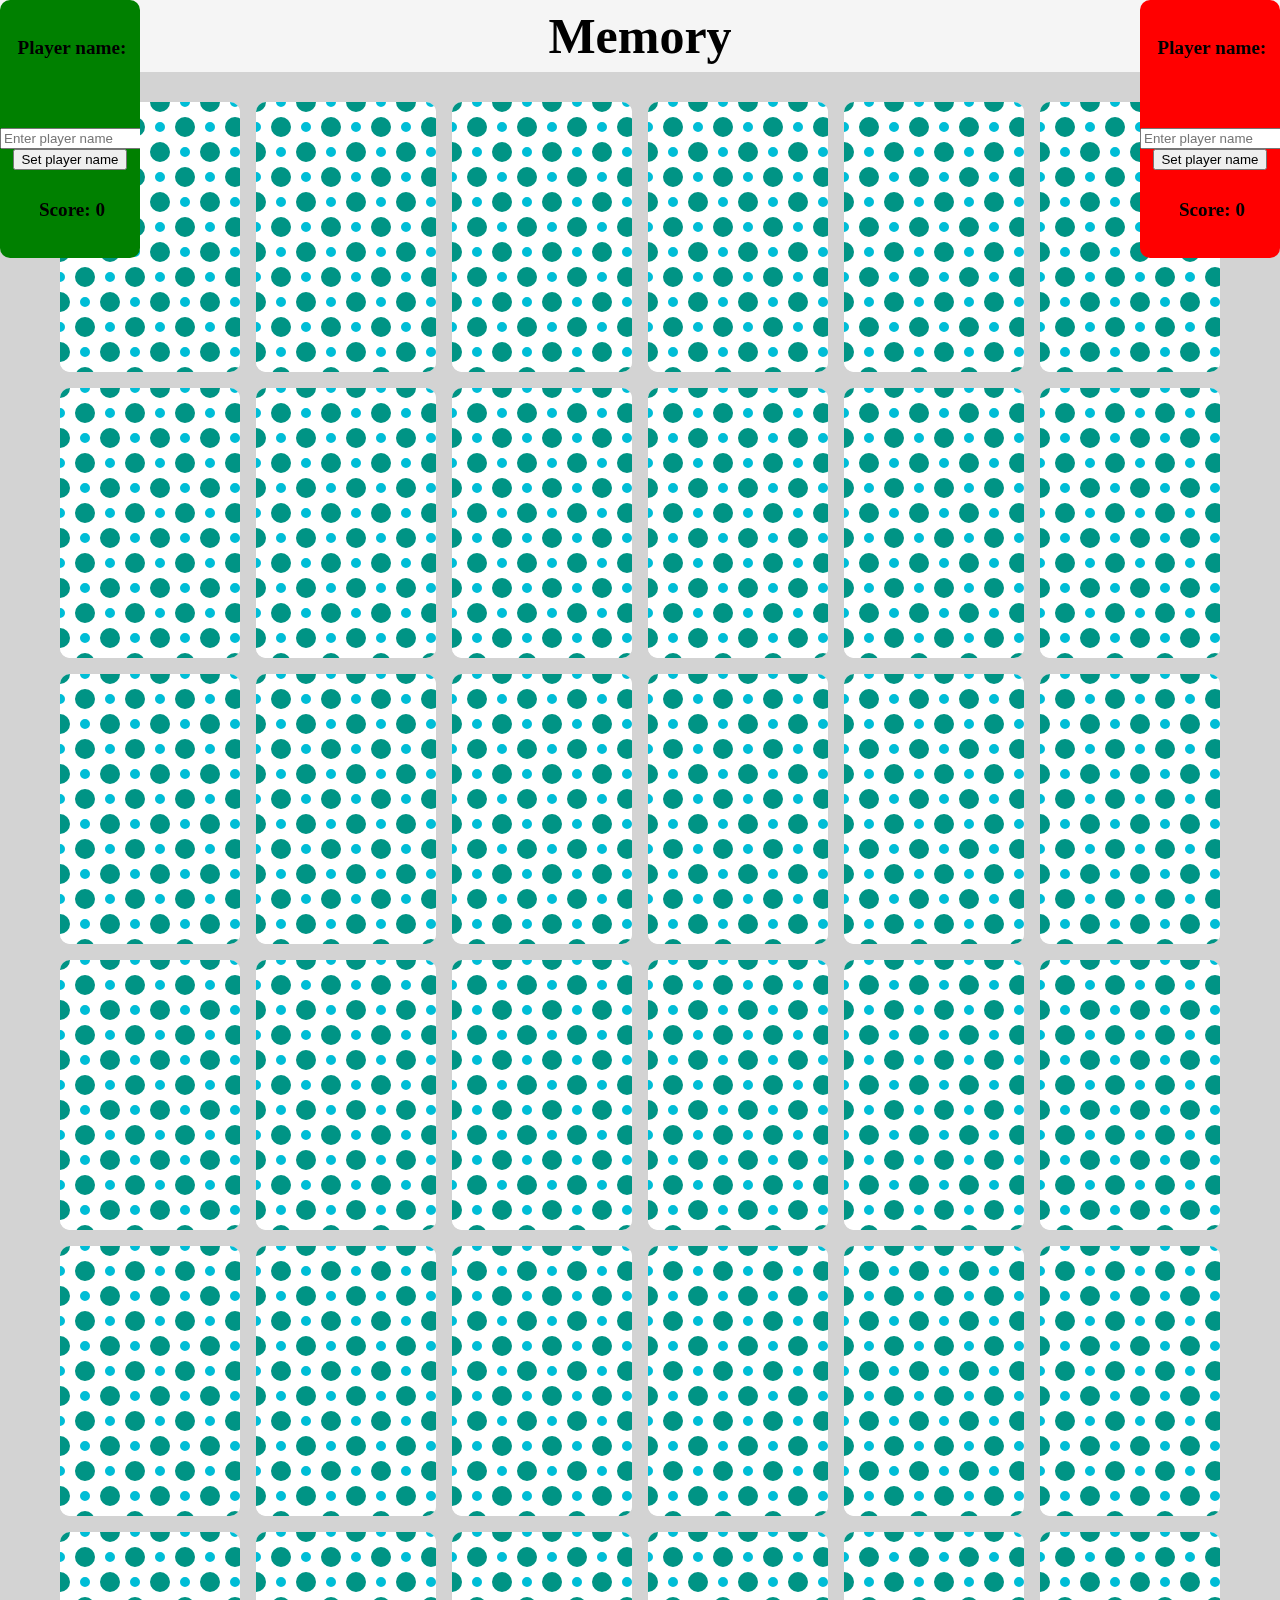
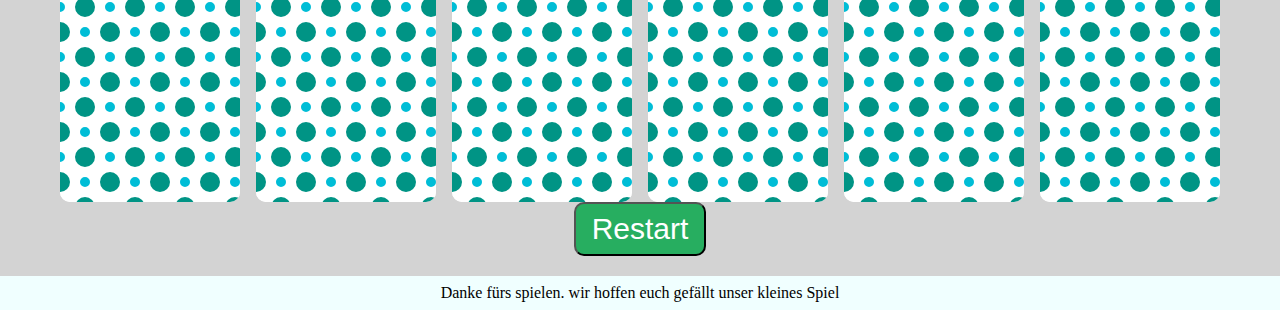
==== Ming_Memory/Multiplayer.html @ 95bf3670 "Add files via upload" ====
<!DOCTYPE html>
<html>
  <head>
    <meta charset="UTF-8" name="viewport" content="width=device-width, initial-scale=1">
    <script src="https://kit.fontawesome.com/5b36751d13.js" crossorigin="anonymous"></script>
    <link rel="stylesheet" href="common.css">
    <link rel="stylesheet" href="multiplayer.css">

    <title>MIng Memory</title>
  </head>
  <body>
  <header>
    <a href="index.html"> <i class="fa-solid fa-house"> </i> </a>
    Memory
  </header>
    <div class="grid-container">
    </div>
  <div class="score left">

    <p>  Player name:<div id="playerName"></div>

    </p>

    <div id="divSetPlayerName">

      <input type="text" id="playerNameInput" placeholder="Enter player name" />

      <button onclick="setPlayerName();">Set player name</button>
    </div>


    <p>Score: <span class="score1"></span></p>
  </div>

  <div class="score right">

   <p>  Player name:<div id="playerName2"></div>

    </p>

    <div id="divSetPlayerName2">

      <input type="text" id="playerNameInput2" placeholder="Enter player name" />

      <button onclick="setPlayerName2();">Set player name</button>
    </div>



    <p> Score: <span class="score2"></span></p>
  </div>
    <div class="actions">
        <button onclick="restart()">Restart</button>
    </div>
  <footer>
    Danke fürs spielen. wir hoffen euch gefällt unser kleines Spiel
  </footer>
    <script src="multiplayer.js"></script>
  </body>
</html>
---- Ming_Memory/common.css ----
*{
    box-sizing: border-box;
}
html {
    scroll-behavior: smooth;
}
body{
    text-align: center;
    font-family: Calibri ;
    margin: 0;

}
header {
    background-color: whitesmoke;
    width: 100%;
    text-align: center;
    overflow: auto;
    padding: 7px;
    font-weight: 700;
    font-size: 50px;
    margin-bottom: 30px;


}
a{
    text-decoration: none;
    color: black   ;
}

footer {
    margin-top: auto;
    width: 100%;
    background-color: azure;
    padding: 8px;
    text-align: center;

}
---- Ming_Memory/multiplayer.css ----
body {
    background-color: lightgray;
}

h1 {
    text-align: center;
    font-weight: 700;
    font-size: 50px;
}

p {
    text-align: center;
    font-size: 30px;
    font-weight: bold;
}

.actions {
    display: flex;
    justify-content: center;
}

.actions button {
    padding: 8px 16px;
    font-size: 30px;
    border-radius: 10px;
    background-color: #27ae60;
    color: white;
    margin-bottom: 20px;
}

.grid-container {
  display: grid;
  justify-content: center;
  grid-gap: 16px;
  grid-template-columns: repeat(6, 180px);
  grid-template-rows: repeat(4, calc(180px / 2 * 3));

}

.card {
  height: calc(180px / 2 * 3);
  width: 180px;
  border-radius: 10px;
  background-color: white;
  position: relative;
  transform-style: preserve-3d;
  transition: all 0.5s ease-in-out;
}

.front-image {
  width: 80px;
  height: fit-content;
  user-drag: none;
  -webkit-user-drag: none;
  user-select: none;
  -moz-user-select: none;
  -webkit-user-select: none;
  -ms-user-select: none;
}

.card.flipped {
  transform: rotateY(180deg);
}

.front, .back {
    backface-visibility: hidden;
    position: absolute;
    border-radius: 10px;
    top: 0;
    left: 0;
    height: 100%;
    width: 100%;
}

.card .front {
  display: flex;
  justify-content: center;
  align-items: center;
}

.card .back {
  background-image: url("data:image/svg+xml,<svg id='patternId' width='100%' height='100%' xmlns='http://www.w3.org/2000/svg'><defs><pattern id='a' patternUnits='userSpaceOnUse' width='25' height='25' patternTransform='scale(2) rotate(0)'><rect x='0' y='0' width='100%' height='100%' fill='hsla(0,0%,100%,1)'/><path d='M25 30a5 5 0 110-10 5 5 0 010 10zm0-25a5 5 0 110-10 5 5 0 010 10zM0 30a5 5 0 110-10 5 5 0 010 10zM0 5A5 5 0 110-5 5 5 0 010 5zm12.5 12.5a5 5 0 110-10 5 5 0 010 10z'  stroke-width='1' stroke='none' fill='hsla(174, 100%, 29%, 1)'/><path d='M0 15a2.5 2.5 0 110-5 2.5 2.5 0 010 5zm25 0a2.5 2.5 0 110-5 2.5 2.5 0 010 5zM12.5 2.5a2.5 2.5 0 110-5 2.5 2.5 0 010 5zm0 25a2.5 2.5 0 110-5 2.5 2.5 0 010 5z'  stroke-width='1' stroke='none' fill='hsla(187, 100%, 42%, 1)'/></pattern></defs><rect width='800%' height='800%' transform='translate(0,0)' fill='url(%23a)'/></svg>");
  background-position: center center;
  background-size: cover;
  backface-visibility: hidden;
}

.card .front {
  transform: rotateY(180deg);
}

.score {
    width: 140px;
    position: fixed;
    z-index: 1;
    top: 40%;
    overflow-x: hidden;
    padding: 8px 0;
    background-color: red;
    margin: 10px;
    border-radius: 10px;
}

@media (max-width: 1450px) {
    .score {
        top: 0;
        margin: 0;
    }
}

.score.left {
    left: 0;
}

.score.right {
    right: 0;
}

.score.active {
    background: green;
}

.score p {
    padding: 10px 10px 10px 14px;
    font-size: 1.5vw;
    color: black;
    display: compact;
}

.button {
    border-radius: 30px;
}
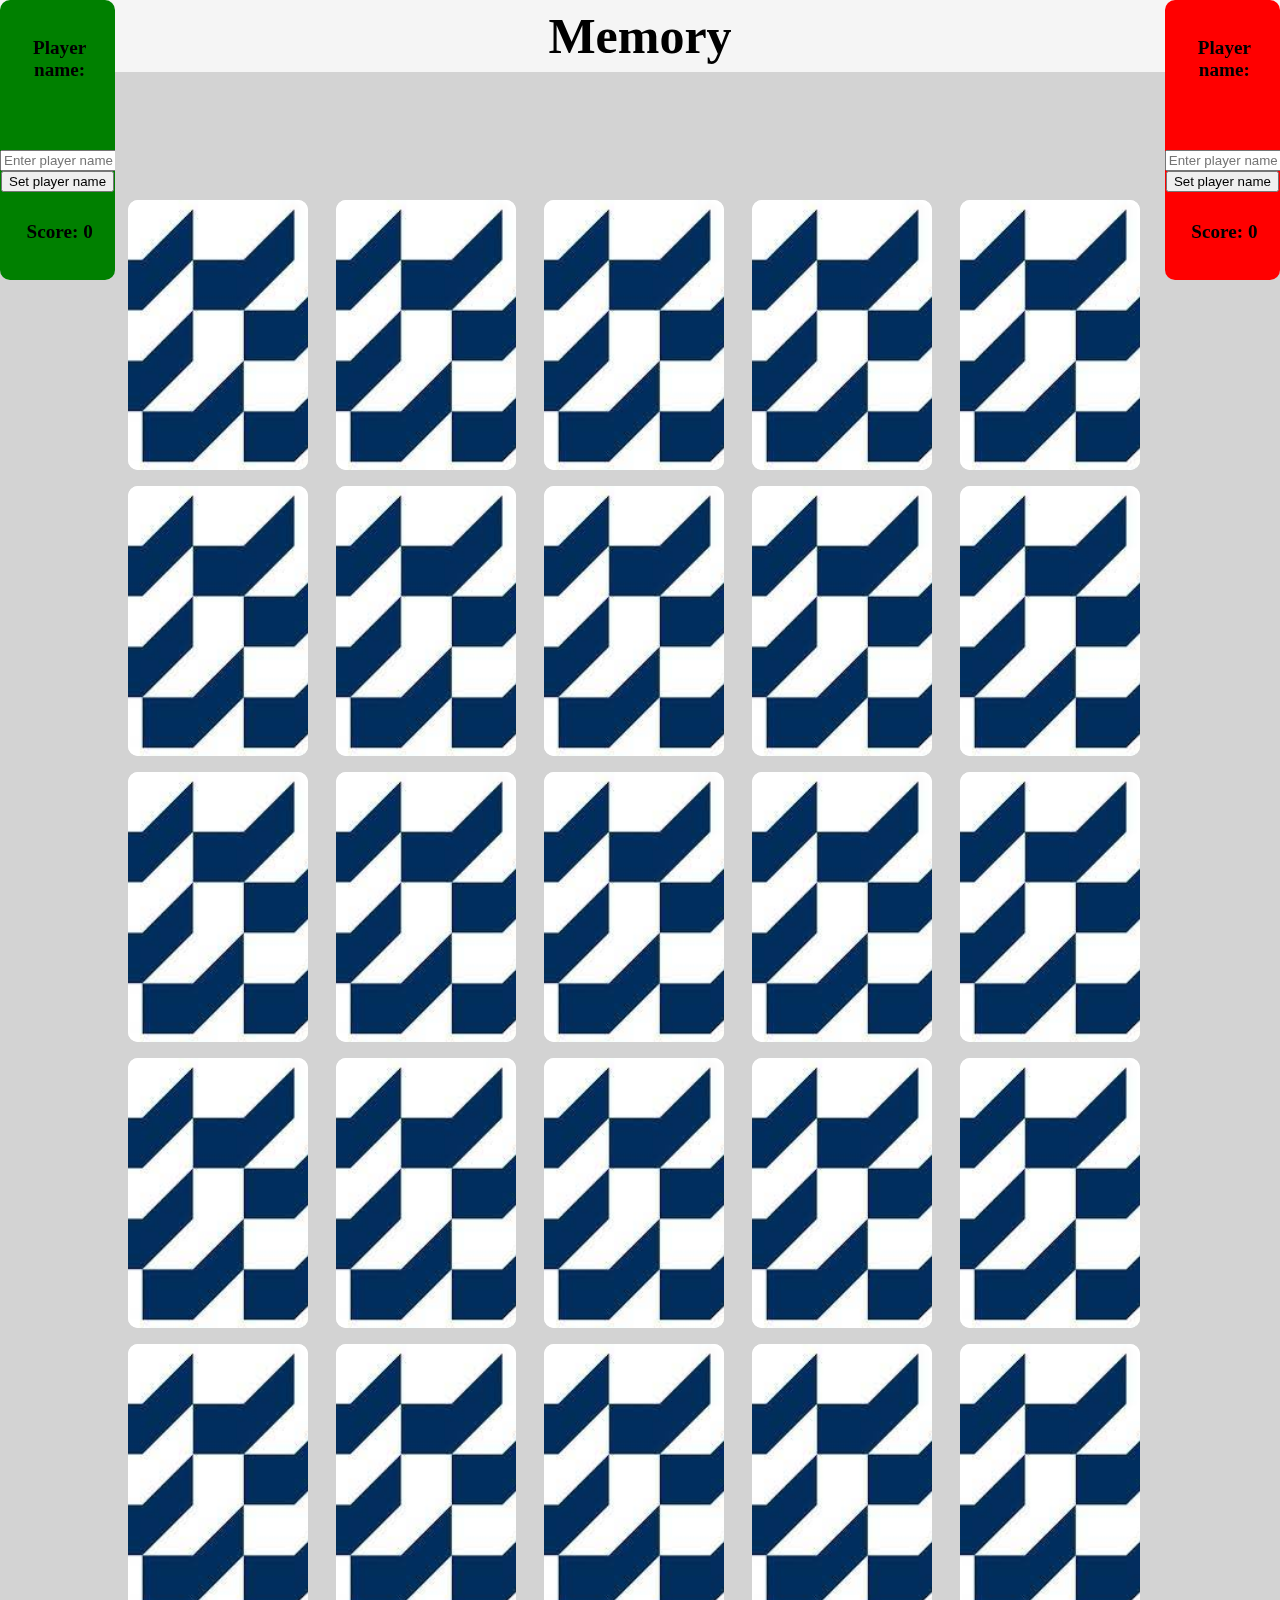
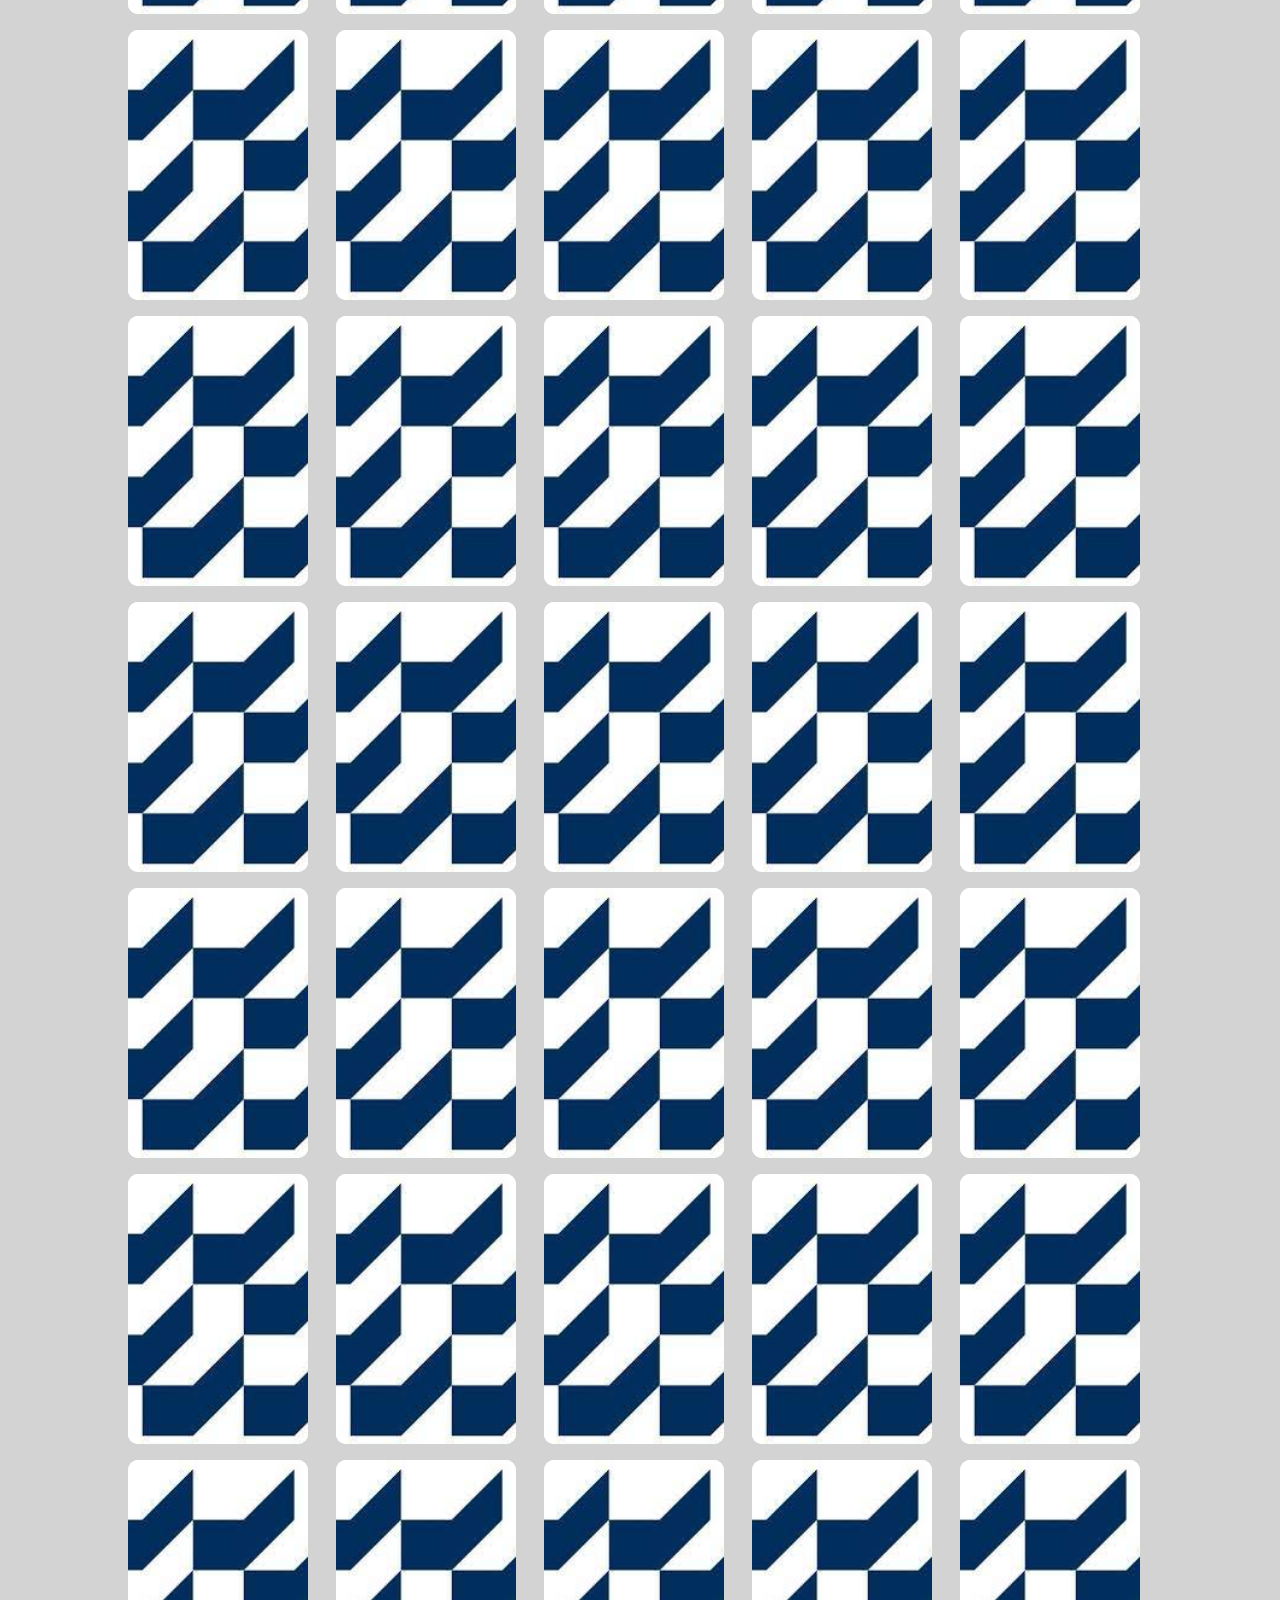
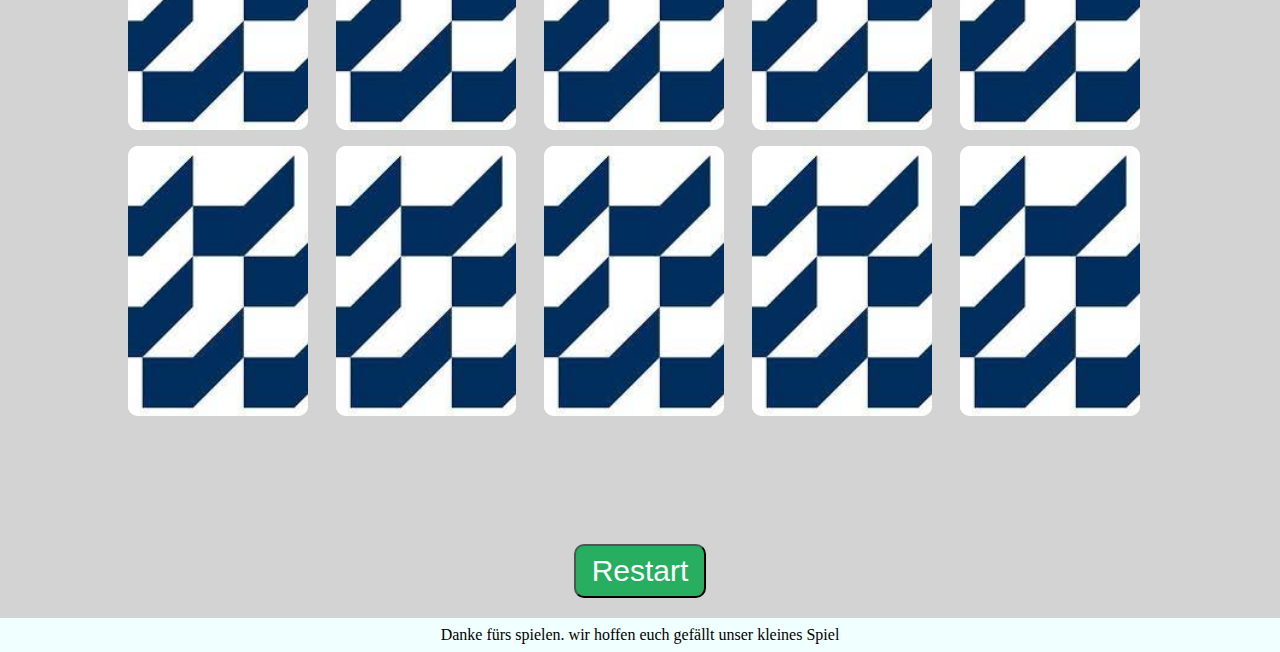
==== commit 7272e7db: "Add files via upload" ====
--- a/Ming_Memory/Multiplayer.html
+++ b/Ming_Memory/Multiplayer.html
@@ -45,8 +45,6 @@
       <button onclick="setPlayerName2();">Set player name</button>
     </div>
 
-
-
     <p> Score: <span class="score2"></span></p>
   </div>
     <div class="actions">
--- a/Ming_Memory/multiplayer.css
+++ b/Ming_Memory/multiplayer.css
@@ -29,11 +29,14 @@
 }
 
 .grid-container {
+    width: 80%;
+    margin: 10%;
+
   display: grid;
   justify-content: center;
   grid-gap: 16px;
-  grid-template-columns: repeat(6, 180px);
-  grid-template-rows: repeat(4, calc(180px / 2 * 3));
+  grid-template-columns: repeat(auto-fit, minmax( 180px, 1fr));
+  grid-template-rows: calc(180px / 2 * 3);
 
 }
 
@@ -79,8 +82,8 @@
 }
 
 .card .back {
-  background-image: url("data:image/svg+xml,<svg id='patternId' width='100%' height='100%' xmlns='http://www.w3.org/2000/svg'><defs><pattern id='a' patternUnits='userSpaceOnUse' width='25' height='25' patternTransform='scale(2) rotate(0)'><rect x='0' y='0' width='100%' height='100%' fill='hsla(0,0%,100%,1)'/><path d='M25 30a5 5 0 110-10 5 5 0 010 10zm0-25a5 5 0 110-10 5 5 0 010 10zM0 30a5 5 0 110-10 5 5 0 010 10zM0 5A5 5 0 110-5 5 5 0 010 5zm12.5 12.5a5 5 0 110-10 5 5 0 010 10z'  stroke-width='1' stroke='none' fill='hsla(174, 100%, 29%, 1)'/><path d='M0 15a2.5 2.5 0 110-5 2.5 2.5 0 010 5zm25 0a2.5 2.5 0 110-5 2.5 2.5 0 010 5zM12.5 2.5a2.5 2.5 0 110-5 2.5 2.5 0 010 5zm0 25a2.5 2.5 0 110-5 2.5 2.5 0 010 5z'  stroke-width='1' stroke='none' fill='hsla(187, 100%, 42%, 1)'/></pattern></defs><rect width='800%' height='800%' transform='translate(0,0)' fill='url(%23a)'/></svg>");
-  background-position: center center;
+  background-image: url("./assets/fh loogoo.jpg");
+    background-position: center center;
   background-size: cover;
   backface-visibility: hidden;
 }
@@ -90,7 +93,7 @@
 }
 
 .score {
-    width: 140px;
+    width: 9%;
     position: fixed;
     z-index: 1;
     top: 40%;
@@ -130,3 +133,13 @@
 .button {
     border-radius: 30px;
 }
+@media (max-width: 768px) {
+    .card {
+        height: calc(120px / 2 * 3);
+        width: 120px;
+    }
+
+    .front-image {
+        width: 60px;
+    }
+}
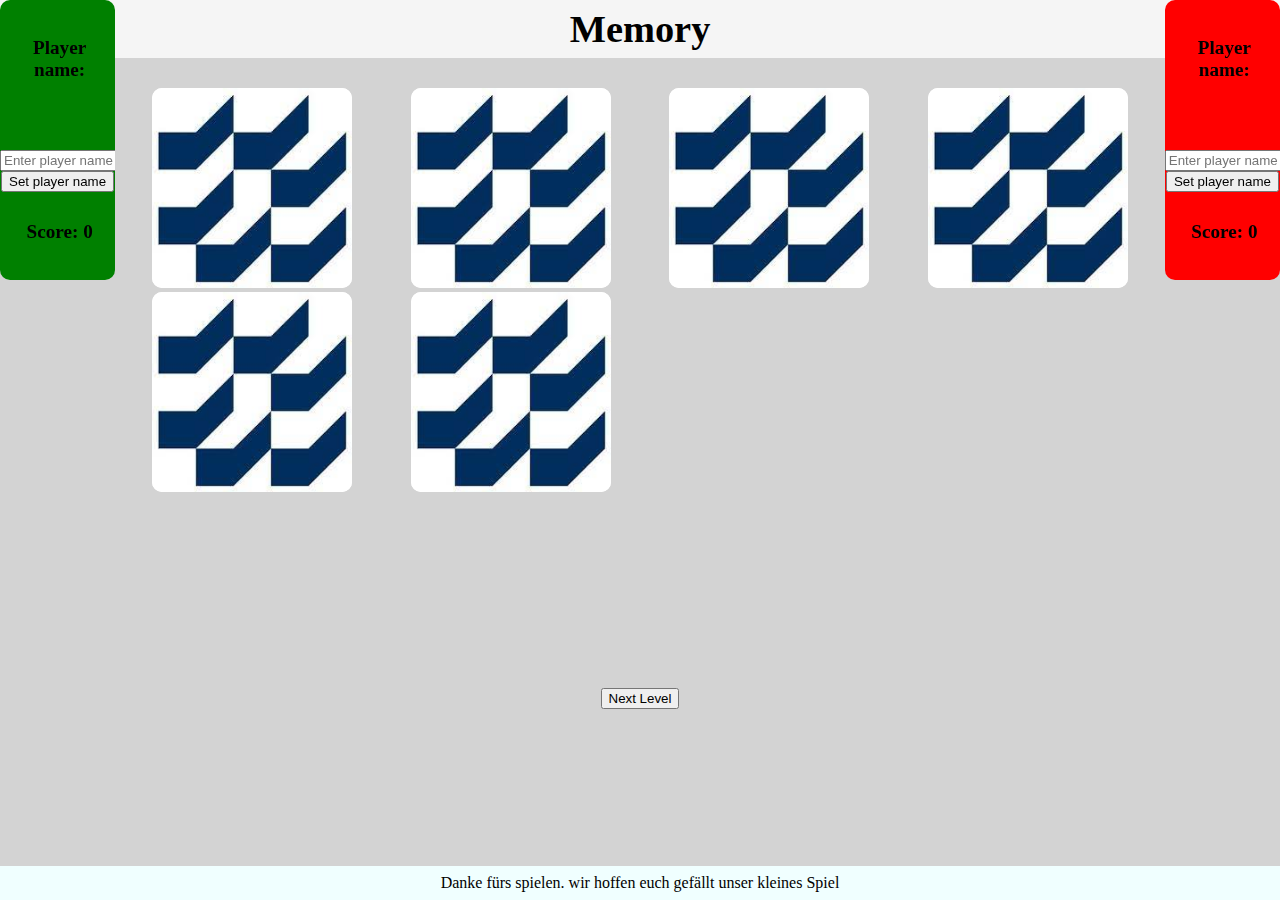
==== commit f7565e2d: "Add files via upload" ====
--- a/Ming_Memory/Multiplayer.html
+++ b/Ming_Memory/Multiplayer.html
@@ -47,9 +47,9 @@
 
     <p> Score: <span class="score2"></span></p>
   </div>
-    <div class="actions">
-        <button onclick="restart()">Restart</button>
-    </div>
+  <div id="actions">
+    <button onclick="nextLevel()">Next Level</button>
+  </div>
   <footer>
     Danke fürs spielen. wir hoffen euch gefällt unser kleines Spiel
   </footer>
--- a/Ming_Memory/common.css
+++ b/Ming_Memory/common.css
@@ -6,9 +6,8 @@
 }
 body{
     text-align: center;
-    font-family: Calibri ;
+    font-family: Calibri, serif;
     margin: 0;
-
 }
 header {
     background-color: whitesmoke;
@@ -17,10 +16,8 @@
     overflow: auto;
     padding: 7px;
     font-weight: 700;
-    font-size: 50px;
+    font-size: 3vw;
     margin-bottom: 30px;
-
-
 }
 a{
     text-decoration: none;
@@ -28,10 +25,10 @@
 }
 
 footer {
-    margin-top: auto;
+    position: fixed;
+    bottom: 0;
     width: 100%;
     background-color: azure;
     padding: 8px;
     text-align: center;
-
 }--- a/Ming_Memory/multiplayer.css
+++ b/Ming_Memory/multiplayer.css
@@ -14,35 +14,22 @@
     font-weight: bold;
 }
 
-.actions {
-    display: flex;
-    justify-content: center;
-}
-
-.actions button {
-    padding: 8px 16px;
-    font-size: 30px;
-    border-radius: 10px;
-    background-color: #27ae60;
-    color: white;
-    margin-bottom: 20px;
-}
-
 .grid-container {
-    width: 80%;
-    margin: 10%;
-
+  width: 80%;
+  margin-left:10%;
+  margin-right: 10%;
+  margin-bottom: 200px;
   display: grid;
   justify-content: center;
-  grid-gap: 16px;
-  grid-template-columns: repeat(auto-fit, minmax( 180px, 1fr));
-  grid-template-rows: calc(180px / 2 * 3);
-
+  place-items: center;
+  grid-gap: 1%;
+  grid-template-columns: repeat(auto-fit, minmax( 200px, 1fr));
+  grid-template-rows: repeat(auto-fit,minmax(200px,1fr)) ;
 }
 
 .card {
-  height: calc(180px / 2 * 3);
-  width: 180px;
+  height: 200px;
+  width: 200px;
   border-radius: 10px;
   background-color: white;
   position: relative;
@@ -135,11 +122,16 @@
 }
 @media (max-width: 768px) {
     .card {
-        height: calc(120px / 2 * 3);
+        height: 120px;
         width: 120px;
     }
 
     .front-image {
         width: 60px;
     }
+
+    .grid-container {
+        grid-template-columns: repeat(auto-fit, minmax(120px, 1fr));
+        grid-template-rows: repeat(auto-fit,minmax(120px,1fr)) ;
+    }
 }
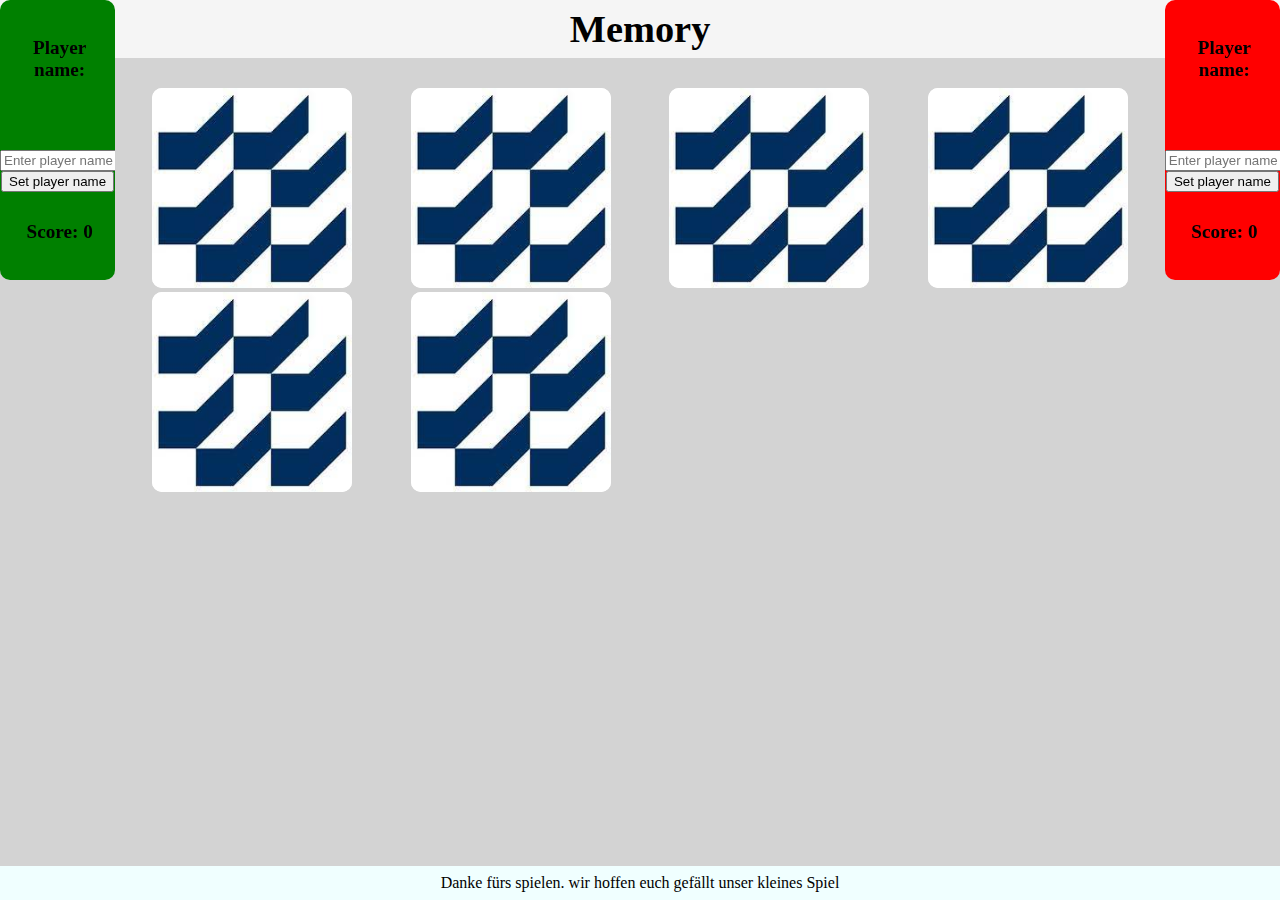
==== commit cf3157f7: "Add files via upload" ====
--- a/Ming_Memory/Multiplayer.html
+++ b/Ming_Memory/Multiplayer.html
@@ -1,58 +1,58 @@
-<!DOCTYPE html>
-<html>
-  <head>
-    <meta charset="UTF-8" name="viewport" content="width=device-width, initial-scale=1">
-    <script src="https://kit.fontawesome.com/5b36751d13.js" crossorigin="anonymous"></script>
-    <link rel="stylesheet" href="common.css">
-    <link rel="stylesheet" href="multiplayer.css">
-
-    <title>MIng Memory</title>
-  </head>
-  <body>
-  <header>
-    <a href="index.html"> <i class="fa-solid fa-house"> </i> </a>
-    Memory
-  </header>
-    <div class="grid-container">
-    </div>
-  <div class="score left">
-
-    <p>  Player name:<div id="playerName"></div>
-
-    </p>
-
-    <div id="divSetPlayerName">
-
-      <input type="text" id="playerNameInput" placeholder="Enter player name" />
-
-      <button onclick="setPlayerName();">Set player name</button>
-    </div>
-
-
-    <p>Score: <span class="score1"></span></p>
-  </div>
-
-  <div class="score right">
-
-   <p>  Player name:<div id="playerName2"></div>
-
-    </p>
-
-    <div id="divSetPlayerName2">
-
-      <input type="text" id="playerNameInput2" placeholder="Enter player name" />
-
-      <button onclick="setPlayerName2();">Set player name</button>
-    </div>
-
-    <p> Score: <span class="score2"></span></p>
-  </div>
-  <div id="actions">
-    <button onclick="nextLevel()">Next Level</button>
-  </div>
-  <footer>
-    Danke fürs spielen. wir hoffen euch gefällt unser kleines Spiel
-  </footer>
-    <script src="multiplayer.js"></script>
-  </body>
+<!DOCTYPE html>
+<html>
+  <head>
+    <meta charset="UTF-8" name="viewport" content="width=device-width, initial-scale=1">
+    <script src="https://kit.fontawesome.com/5b36751d13.js" crossorigin="anonymous"></script>
+    <link rel="stylesheet" href="common.css">
+    <link rel="stylesheet" href="multiplayer.css">
+
+    <title>MIng Memory</title>
+  </head>
+  <body>
+  <header>
+    <a href="index.html"> <i class="fa-solid fa-house"> </i> </a>
+    Memory
+  </header>
+    <div class="grid-container">
+    </div>
+  <div class="score left">
+
+    <p>  Player name:<div id="playerName"></div>
+
+    </p>
+
+    <div id="divSetPlayerName">
+
+      <input type="text" id="playerNameInput" placeholder="Enter player name" />
+
+      <button onclick="setPlayerName();">Set player name</button>
+    </div>
+
+
+    <p>Score: <span class="score1"></span></p>
+  </div>
+
+  <div class="score right">
+
+   <p>  Player name:<div id="playerName2"></div>
+
+    </p>
+
+    <div id="divSetPlayerName2">
+
+      <input type="text" id="playerNameInput2" placeholder="Enter player name" />
+
+      <button onclick="setPlayerName2();">Set player name</button>
+    </div>
+
+    <p> Score: <span class="score2"></span></p>
+  </div>
+  <div id="actions">
+    <button onclick="nextLevel()">Next Level</button>
+  </div>
+  <footer>
+    Danke fürs spielen. wir hoffen euch gefällt unser kleines Spiel
+  </footer>
+    <script src="multiplayer.js"></script>
+  </body>
 </html>--- a/Ming_Memory/common.css
+++ b/Ming_Memory/common.css
@@ -4,10 +4,17 @@
 html {
     scroll-behavior: smooth;
 }
+h1 {
+    text-align: center;
+    font-weight: 700;
+    font-size: 50px;
+}
+
 body{
     text-align: center;
     font-family: Calibri, serif;
     margin: 0;
+    background-color: lightgray;
 }
 header {
     background-color: whitesmoke;
--- a/Ming_Memory/multiplayer.css
+++ b/Ming_Memory/multiplayer.css
@@ -1,137 +1,143 @@
-body {
-    background-color: lightgray;
-}
-
-h1 {
-    text-align: center;
-    font-weight: 700;
-    font-size: 50px;
-}
-
-p {
-    text-align: center;
-    font-size: 30px;
-    font-weight: bold;
-}
-
-.grid-container {
-  width: 80%;
-  margin-left:10%;
-  margin-right: 10%;
-  margin-bottom: 200px;
-  display: grid;
-  justify-content: center;
-  place-items: center;
-  grid-gap: 1%;
-  grid-template-columns: repeat(auto-fit, minmax( 200px, 1fr));
-  grid-template-rows: repeat(auto-fit,minmax(200px,1fr)) ;
-}
-
-.card {
-  height: 200px;
-  width: 200px;
-  border-radius: 10px;
-  background-color: white;
-  position: relative;
-  transform-style: preserve-3d;
-  transition: all 0.5s ease-in-out;
-}
-
-.front-image {
-  width: 80px;
-  height: fit-content;
-  user-drag: none;
-  -webkit-user-drag: none;
-  user-select: none;
-  -moz-user-select: none;
-  -webkit-user-select: none;
-  -ms-user-select: none;
-}
-
-.card.flipped {
-  transform: rotateY(180deg);
-}
-
-.front, .back {
-    backface-visibility: hidden;
-    position: absolute;
-    border-radius: 10px;
-    top: 0;
-    left: 0;
-    height: 100%;
-    width: 100%;
-}
-
-.card .front {
-  display: flex;
-  justify-content: center;
-  align-items: center;
-}
-
-.card .back {
-  background-image: url("./assets/fh loogoo.jpg");
-    background-position: center center;
-  background-size: cover;
-  backface-visibility: hidden;
-}
-
-.card .front {
-  transform: rotateY(180deg);
-}
-
-.score {
-    width: 9%;
-    position: fixed;
-    z-index: 1;
-    top: 40%;
-    overflow-x: hidden;
-    padding: 8px 0;
-    background-color: red;
-    margin: 10px;
-    border-radius: 10px;
-}
-
-@media (max-width: 1450px) {
-    .score {
-        top: 0;
-        margin: 0;
-    }
-}
-
-.score.left {
-    left: 0;
-}
-
-.score.right {
-    right: 0;
-}
-
-.score.active {
-    background: green;
-}
-
-.score p {
-    padding: 10px 10px 10px 14px;
-    font-size: 1.5vw;
-    color: black;
-    display: compact;
-}
-
-.button {
-    border-radius: 30px;
-}
-@media (max-width: 768px) {
-    .card {
-        height: 120px;
-        width: 120px;
-    }
-
-    .front-image {
-        width: 60px;
-    }
-
-    .grid-container {
-        grid-template-columns: repeat(auto-fit, minmax(120px, 1fr));
-        grid-template-rows: repeat(auto-fit,minmax(120px,1fr)) ;
-    }
-}
+p {
+    text-align: center;
+    font-size: 30px;
+    font-weight: bold;
+}
+#actions {
+    position: fixed;
+    bottom: 40px;
+    display: none;
+    justify-content: center;
+    padding: 8px;
+    width: 100%;
+}
+
+#actions button {
+    padding: 8px 16px;
+    font-size: 30px;
+    border-radius: 10px;
+    background-color: #27ae60;
+    color: white;
+}
+
+.grid-container {
+  width: 80%;
+  margin-left:10%;
+  margin-right: 10%;
+  margin-bottom: 200px;
+  display: grid;
+  justify-content: center;
+  place-items: center;
+  grid-gap: 1%;
+  grid-template-columns: repeat(auto-fit, minmax( 200px, 1fr));
+  grid-template-rows: repeat(auto-fit,minmax(200px,1fr)) ;
+}
+
+.card {
+  height: 200px;
+  width: 200px;
+  border-radius: 10px;
+  background-color: white;
+  position: relative;
+  transform-style: preserve-3d;
+  transition: all 0.5s ease-in-out;
+}
+
+.front-image {
+  width: 80px;
+  height: fit-content;
+  user-drag: none;
+  -webkit-user-drag: none;
+  user-select: none;
+  -moz-user-select: none;
+  -webkit-user-select: none;
+  -ms-user-select: none;
+}
+
+.card.flipped {
+  transform: rotateY(180deg);
+}
+
+.front, .back {
+    backface-visibility: hidden;
+    position: absolute;
+    border-radius: 10px;
+    top: 0;
+    left: 0;
+    height: 100%;
+    width: 100%;
+}
+
+.card .front {
+  display: flex;
+  justify-content: center;
+  align-items: center;
+}
+
+.card .back {
+  background-image: url("./assets/fh loogoo.jpg");
+    background-position: center center;
+  background-size: cover;
+  backface-visibility: hidden;
+}
+
+.card .front {
+  transform: rotateY(180deg);
+}
+
+.score {
+    width: 9%;
+    position: fixed;
+    z-index: 1;
+    top: 40%;
+    overflow-x: hidden;
+    padding: 8px 0;
+    background-color: red;
+    margin: 10px;
+    border-radius: 10px;
+}
+
+@media (max-width: 1450px) {
+    .score {
+        top: 0;
+        margin: 0;
+    }
+}
+
+.score.left {
+    left: 0;
+}
+
+.score.right {
+    right: 0;
+}
+
+.score.active {
+    background: green;
+}
+
+.score p {
+    padding: 10px 10px 10px 14px;
+    font-size: 1.5vw;
+    color: black;
+    display: compact;
+}
+
+.button {
+    border-radius: 30px;
+}
+@media (max-width: 768px) {
+    .card {
+        height: 120px;
+        width: 120px;
+    }
+
+    .front-image {
+        width: 60px;
+    }
+
+    .grid-container {
+        grid-template-columns: repeat(auto-fit, minmax(120px, 1fr));
+        grid-template-rows: repeat(auto-fit,minmax(120px,1fr)) ;
+    }
+}
